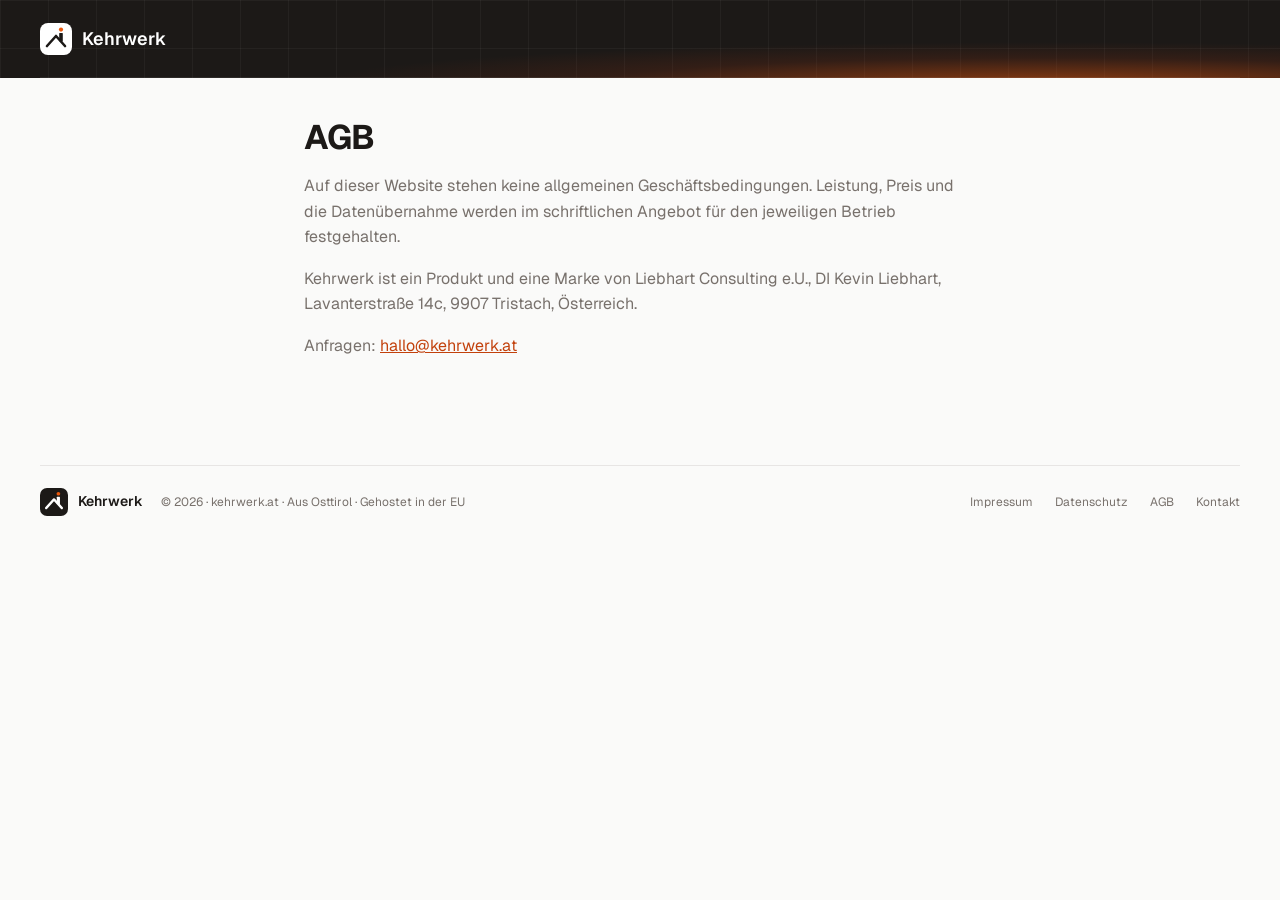
==== agb.html @ 23f01399 "Publish the Kehrwerk landing page for GitHub Pages. Static site matching the mockups, with legal pag" ====
<!DOCTYPE html>
<html lang="de">
<head>
  <meta charset="utf-8">
  <meta name="viewport" content="width=device-width, initial-scale=1">
  <title>AGB – Kehrwerk</title>
  <meta name="description" content="Vertragsbedingungen für Kehrwerk stehen im jeweiligen schriftlichen Angebot.">
  <meta name="theme-color" content="#1C1917">
  <link rel="icon" href="favicon.svg" type="image/svg+xml">
  <link rel="icon" href="assets/logo/mark-32.png" sizes="32x32" type="image/png">
  <link rel="apple-touch-icon" href="assets/logo/mark-180.png">
  <link rel="stylesheet" href="css/styles.css">
</head>
<body class="subpage">
  <div class="hero-shell">
    <header class="site-header">
      <div class="wrap header-row">
        <a class="brand" href="index.html">
          <img src="assets/logo/mark-inverse.svg" alt="" width="32" height="32">
          Kehrwerk
        </a>
      </div>
    </header>
  </div>
  <main class="sub-main">
    <div class="wrap prose">
      <h1>AGB</h1>
      <p>Auf dieser Website stehen keine allgemeinen Geschäftsbedingungen. Leistung, Preis und die Datenübernahme werden im schriftlichen Angebot für den jeweiligen Betrieb festgehalten.</p>
      <p>Kehrwerk ist ein Produkt und eine Marke von Liebhart Consulting e.U., DI Kevin Liebhart, Lavanterstraße 14c, 9907 Tristach, Österreich.</p>
      <p>Anfragen: <a href="mailto:hallo@kehrwerk.at">hallo@kehrwerk.at</a></p>
    </div>
  </main>
  <footer class="site-footer">
    <div class="wrap">
      <hr class="footer-rule">
      <div class="footer-row">
        <div class="footer-meta">
          <div class="footer-brand">
            <img src="assets/logo/mark.svg" alt="" width="28" height="28">
            Kehrwerk
          </div>
          <p class="legal">© 2026 · kehrwerk.at · Aus Osttirol · Gehostet in der EU</p>
        </div>
        <nav class="footer-links" aria-label="Rechtliches">
          <a href="impressum.html">Impressum</a>
          <a href="datenschutz.html">Datenschutz</a>
          <a href="agb.html">AGB</a>
          <a href="index.html#angebot">Kontakt</a>
        </nav>
      </div>
    </div>
  </footer>
</body>
</html>
---- css/styles.css ----
@font-face {
  font-family: Geist;
  src: url("../fonts/geist-latin.woff2") format("woff2");
  font-weight: 100 900;
  font-style: normal;
  font-display: swap;
}

:root {
  --soot: #1c1917;
  --soot-soft: #292524;
  --line-dark: #44403c;
  --accent: #ea580c;
  --ember: #fb923c;
  --ember-deep: #c2410c;
  --soft: #fff7ed;
  --soft-line: #fed7aa;
  --bg: #fafaf9;
  --card: #ffffff;
  --line: #e7e5e4;
  --line-soft: #f0efed;
  --muted: #78716c;
  --ash: #a8a29e;
  --mist: #d6d3d1;
  --green: #15803d;
  --red: #b91c1c;
  --amber: #92400e;
  --amber-dot: #d97706;
  --track: #f5f5f4;
  --danger: #dc2626;
  --wrap: min(1200px, calc(100% - 40px));
  --dock: calc(84px + env(safe-area-inset-bottom));
  color-scheme: light;
}

*,
*::before,
*::after { box-sizing: border-box; }

html { scroll-behavior: smooth; }

body.menu-open { overflow: hidden; }

body {
  margin: 0;
  background: var(--bg);
  color: var(--soot);
  font-family: Geist, Inter, -apple-system, "Segoe UI", Helvetica, Arial, sans-serif;
  font-size: 16px;
  line-height: 1.5;
  padding-bottom: var(--dock);
}

img { display: block; max-width: 100%; }

button, input, select { font: inherit; color: inherit; }

button { cursor: pointer; }

a { color: inherit; }

:focus-visible {
  outline: 2px solid var(--accent);
  outline-offset: 2px;
}

.sprite { position: absolute; width: 0; height: 0; overflow: hidden; }

.wrap { width: var(--wrap); margin-inline: auto; }

.icon { display: block; flex: none; }

.hp {
  position: absolute;
  left: -9999px;
  height: 0;
  width: 0;
  opacity: 0;
}

.hero-shell {
  position: relative;
  background: var(--soot);
  color: #fff;
  overflow: hidden;
}

.hero-shell::before {
  content: "";
  position: absolute;
  inset: 0;
  background:
    radial-gradient(ellipse 80% 75% at 82% 108%, rgba(234, 88, 12, 0.55), rgba(154, 52, 18, 0.18) 45%, transparent 72%),
    linear-gradient(rgba(255, 255, 255, 0.04) 1px, transparent 1px),
    linear-gradient(90deg, rgba(255, 255, 255, 0.04) 1px, transparent 1px);
  background-size: auto, 48px 48px, 48px 48px;
  pointer-events: none;
}

.hero-shell > * { position: relative; z-index: 1; }

.site-header { border-bottom: 1px solid rgba(255, 255, 255, 0.1); }

.header-row {
  display: flex;
  align-items: center;
  justify-content: space-between;
  min-height: 64px;
  gap: 12px;
}

.brand {
  display: inline-flex;
  align-items: center;
  gap: 10px;
  text-decoration: none;
  color: #fff;
  font-size: 18px;
  font-weight: 600;
}

.brand img { width: 32px; height: 32px; }

.primary-nav,
.login-label { display: none; }

.header-actions { display: flex; align-items: center; gap: 8px; }

.header-offer {
  display: inline-flex;
  align-items: center;
  justify-content: center;
  min-height: 44px;
  padding: 0 16px;
  border-radius: 10px;
  background: var(--accent);
  color: #fff;
  text-decoration: none;
  font-size: 15px;
  font-weight: 600;
}

.menu-toggle {
  width: 44px;
  height: 44px;
  border-radius: 10px;
  border: 1px solid rgba(255, 255, 255, 0.16);
  background: rgba(255, 255, 255, 0.06);
  color: #fff;
  display: grid;
  place-items: center;
  padding: 0;
}

.nav-panel {
  position: fixed;
  inset: 0;
  z-index: 50;
  background: var(--soot);
  color: #fff;
  display: none;
  flex-direction: column;
  padding: 20px 20px 32px;
}

.nav-panel.is-open { display: flex; }

.nav-panel-top {
  display: flex;
  align-items: center;
  justify-content: space-between;
  min-height: 44px;
}

.nav-panel a,
.nav-panel .nav-static {
  display: flex;
  align-items: center;
  min-height: 52px;
  font-size: 20px;
  font-weight: 600;
  text-decoration: none;
  border-bottom: 1px solid rgba(255, 255, 255, 0.08);
}

.nav-static { color: var(--mist); font-weight: 500; }

.hero { padding: 28px 0 36px; }

.pill {
  display: inline-flex;
  align-items: center;
  gap: 8px;
  min-height: 30px;
  padding: 0 12px 0 10px;
  border-radius: 999px;
  background: rgba(255, 255, 255, 0.06);
  border: 1px solid rgba(255, 255, 255, 0.14);
  color: var(--mist);
  font-size: 12px;
}

.dot {
  width: 8px;
  height: 8px;
  border-radius: 50%;
  background: var(--accent);
  flex: none;
}

.hero h1 {
  margin: 22px 0 0;
  font-size: 33px;
  font-weight: 700;
  letter-spacing: -1px;
  line-height: 1.12;
}

.line, .break { display: block; }
.deep { color: var(--ember-deep); }

.accent { color: var(--ember); }

.lede {
  margin: 18px 0 0;
  color: var(--mist);
  font-size: 17px;
  line-height: 1.5;
  max-width: 36em;
}

.lede-desktop { display: none; }
.pill .lede-mobile,
.pill .lede-desktop { margin: 0; font-size: 12px; line-height: 1.2; color: var(--mist); }

.hero-actions {
  display: flex;
  flex-direction: column;
  gap: 12px;
  margin-top: 24px;
}

.btn {
  display: inline-flex;
  align-items: center;
  justify-content: center;
  gap: 8px;
  min-height: 52px;
  padding: 0 18px;
  border-radius: 12px;
  border: 1px solid transparent;
  background: transparent;
  text-decoration: none;
  font-size: 16px;
  font-weight: 600;
  line-height: 1;
}

.btn .icon { width: 18px; height: 18px; }

a.header-demo { display: none; }
.btn-accent { background: var(--accent); border-color: var(--accent); color: #fff; }
.btn-ghost { border-color: #57534e; color: #fff; }
.btn-soot { background: var(--soot); border-color: var(--soot); color: #fff; }

.hero-actions .btn { width: 100%; }
.hero-actions .desktop-cta { display: none; }

.checks {
  list-style: none;
  margin: 22px 0 0;
  padding: 0;
  display: grid;
  gap: 8px;
}

.checks li {
  display: flex;
  align-items: flex-start;
  gap: 10px;
  color: var(--mist);
  font-size: 15px;
}

.checks .icon { width: 16px; height: 16px; color: var(--ember); margin-top: 2px; }

.stage { margin-top: 36px; }

.desk { display: none; }

.device {
  width: 230px;
  margin: 0 auto;
  background: #0c0a09;
  border: 2px solid var(--line-dark);
  border-radius: 34px;
  padding: 8px 8px 10px;
}

.device-screen {
  background: var(--bg);
  color: var(--soot);
  border-radius: 26px;
  min-height: 430px;
  padding: 10px 10px 12px;
}

.notch {
  width: 64px;
  height: 16px;
  border-radius: 8px;
  background: #0c0a09;
  margin: 2px auto 14px;
}

.device-date { margin: 0; font-size: 14px; font-weight: 700; }
.device-street { margin: 2px 0 10px; font-size: 11px; color: var(--muted); }

.device-progress,
.device-list,
.device-open {
  background: #fff;
  border: 1px solid var(--line);
  border-radius: 8px;
}

.device-progress { padding: 10px; }
.device-progress p {
  margin: 0;
  display: flex;
  justify-content: space-between;
  font-size: 11px;
  font-weight: 600;
}
.device-progress strong { color: var(--ember-deep); font-weight: 600; }

.track {
  margin-top: 8px;
  height: 5px;
  border-radius: 99px;
  background: var(--track);
  overflow: hidden;
}
.track span { display: block; height: 100%; background: var(--accent); border-radius: inherit; }

.device-list { margin-top: 10px; padding: 8px 10px 4px; }
.job {
  display: grid;
  grid-template-columns: 1fr auto;
  gap: 2px 8px;
  padding: 8px 0;
  border-bottom: 1px solid var(--line-soft);
}
.job:last-child { border-bottom: 0; }
.job b { font-size: 13px; }
.job i {
  display: block;
  width: 88px;
  height: 5px;
  margin-top: 6px;
  border-radius: 99px;
  background: var(--mist);
}
.tag {
  align-self: center;
  min-height: 18px;
  padding: 2px 8px;
  border-radius: 9px;
  font-size: 10px;
  font-style: normal;
  font-weight: 600;
  white-space: nowrap;
  background: var(--soft);
  border: 1px solid var(--soft-line);
  color: var(--ember-deep);
}
.tag.amber {
  background: #fffbeb;
  border-color: #fde68a;
  color: var(--amber);
}

.device-open {
  display: grid;
  place-items: center;
  margin-top: 12px;
  min-height: 40px;
  background: var(--accent);
  border-color: var(--accent);
  color: #fff;
  font-size: 13px;
  font-weight: 600;
}

.home-bar {
  width: 68px;
  height: 4px;
  border-radius: 2px;
  background: var(--soot);
  margin: 12px auto 4px;
}

.device-caption {
  margin: 14px 0 8px;
  text-align: center;
  color: var(--ash);
  font-size: 13px;
}

.trust {
  background: #fff;
  border-bottom: 1px solid var(--line);
}

.trust-list {
  list-style: none;
  margin: 0;
  padding: 8px 0;
}

.trust-list li {
  display: grid;
  grid-template-columns: 40px 1fr;
  gap: 2px 14px;
  align-items: center;
  padding: 14px 0;
}

.trust-list li + li { border-top: 1px solid var(--line-soft); }

.trust-ico {
  grid-row: span 2;
  width: 40px;
  height: 40px;
  border-radius: 10px;
  background: var(--soft);
  color: var(--ember-deep);
  display: grid;
  place-items: center;
}
.trust-ico .icon { width: 20px; height: 20px; }
.trust-list strong { font-size: 15px; font-weight: 600; }
.trust-list span { color: var(--muted); font-size: 14px; }

.band { background: var(--soft); padding: 56px 0; }
.band-white { background: #fff; border-block: 1px solid var(--line); padding: 56px 0; }
.section { padding: 56px 0; }

.eyebrow {
  margin: 0;
  font-size: 11px;
  font-weight: 600;
  letter-spacing: 0.8px;
  color: var(--muted);
}
.eyebrow.hot { color: var(--ember-deep); }

h2 {
  margin: 12px 0 0;
  font-size: 27px;
  font-weight: 700;
  letter-spacing: -0.6px;
  line-height: 1.15;
}
#mitreden h2 { font-size: 31px; }
#leistungen h2 { font-size: 29px; letter-spacing: -0.6px; }

.intro {
  margin: 16px 0 0;
  color: var(--muted);
  font-size: 16px;
  line-height: 1.55;
}

.steps {
  list-style: none;
  margin: 28px 0 0;
  padding: 0 0 0 8px;
  display: grid;
  gap: 28px;
  position: relative;
}

.steps::before {
  content: "";
  position: absolute;
  left: 17px;
  top: 18px;
  bottom: 18px;
  width: 2px;
  background: #fdba74;
}

.steps li { display: grid; grid-template-columns: 36px 1fr; gap: 14px; }
.step-no {
  width: 36px;
  height: 36px;
  border-radius: 50%;
  background: var(--accent);
  color: #fff;
  display: grid;
  place-items: center;
  font-weight: 600;
  position: relative;
  z-index: 1;
  box-shadow: 0 0 0 4px var(--soft);
}
.steps h3 { margin: 6px 0 0; font-size: 18px; font-weight: 600; line-height: 1.3; }
.steps p { margin: 6px 0 0; color: var(--muted); font-size: 15px; line-height: 1.5; }

.panel {
  margin-top: 28px;
  background: var(--soot);
  color: #fff;
  border-radius: 20px;
  padding: 28px 24px;
  position: relative;
  overflow: hidden;
}
.panel::before,
.price-card::before,
.offer::before {
  content: "";
  position: absolute;
  inset: 0;
  background: radial-gradient(ellipse 100% 80% at 8% 120%, rgba(234, 88, 12, 0.45), transparent 62%);
  pointer-events: none;
}
.panel > *,
.price-card > *,
.offer > * { position: relative; z-index: 1; }

.badge {
  display: inline-flex;
  align-items: center;
  min-height: 22px;
  padding: 0 10px;
  border-radius: 999px;
  background: var(--soft);
  border: 1px solid var(--soft-line);
  color: var(--ember-deep);
  font-size: 11px;
  font-weight: 600;
}

.panel h3 {
  margin: 16px 0 0;
  font-size: 21px;
  font-weight: 700;
  letter-spacing: -0.4px;
}

.tick {
  list-style: none;
  margin: 16px 0 0;
  padding: 0;
  display: grid;
  gap: 12px;
}
.tick li { display: flex; gap: 10px; align-items: flex-start; font-size: 15px; }
.tick .icon { width: 16px; height: 16px; color: var(--ember); margin-top: 3px; }
.tick .hot { color: var(--ember); font-weight: 600; }

.panel hr,
.price-card hr {
  border: 0;
  border-top: 1px solid var(--line-dark);
  margin: 20px 0;
}

.effort {
  margin: 0;
  font-size: 11px;
  font-weight: 600;
  letter-spacing: 0.8px;
  color: var(--ash);
}
.panel .quiet,
.price-note,
.offer .quiet { color: var(--mist); font-size: 15px; line-height: 1.5; }
.panel .quiet { margin: 10px 0 0; }

.note {
  display: flex;
  gap: 12px;
  margin-top: 18px;
  padding: 14px;
  border-radius: 12px;
  background: rgba(255, 255, 255, 0.06);
  border: 1px solid rgba(255, 255, 255, 0.14);
}
.note .icon { width: 18px; height: 18px; color: var(--ember); margin-top: 2px; }
.note p { margin: 0; color: var(--mist); font-size: 15px; }
.panel .btn { width: 100%; margin-top: 18px; }

.feature-list {
  margin-top: 28px;
  background: #fff;
  border: 1px solid var(--line);
  border-radius: 16px;
  padding: 8px 16px;
}

.feature { padding: 18px 0; }
.feature + .feature { border-top: 1px solid var(--line-soft); }
.feature-head { display: flex; align-items: center; gap: 14px; }
.feature-ico {
  width: 40px;
  height: 40px;
  border-radius: 10px;
  background: var(--soot);
  color: var(--ember);
  display: grid;
  place-items: center;
}
.feature-ico .icon { width: 20px; height: 20px; }
.feature h3 { margin: 0; font-size: 17px; font-weight: 600; }
.feature p { margin: 10px 0 0; color: var(--muted); font-size: 15px; line-height: 1.5; }

.soft-pill {
  display: inline-flex;
  align-items: center;
  gap: 6px;
  min-height: 28px;
  padding: 0 12px 0 10px;
  border-radius: 999px;
  background: var(--soft);
  border: 1px solid var(--soft-line);
  color: var(--ember-deep);
  font-size: 11px;
  font-weight: 600;
  letter-spacing: 0.8px;
}
.soft-pill .icon { width: 14px; height: 14px; }

.mitreden-copy .kicker {
  margin: 16px 0 0;
  color: var(--ember-deep);
  font-size: 19px;
  font-weight: 600;
  line-height: 1.35;
}
.mitreden-copy .btn { margin-top: 22px; }

.story {
  margin-top: 22px;
  display: grid;
  gap: 14px;
}
.story article {
  background: var(--bg);
  border: 1px solid var(--line);
  border-radius: 16px;
  padding: 20px;
  display: grid;
  grid-template-columns: 44px 1fr;
  column-gap: 16px;
  align-items: center;
}
.story-ico {
  width: 44px;
  height: 44px;
  border-radius: 11px;
  background: var(--soft);
  color: var(--ember-deep);
  display: grid;
  place-items: center;
}
.story-ico .icon { width: 20px; height: 20px; }
.story h3 { margin: 0; font-size: 17px; font-weight: 600; line-height: 1.35; }
.story p { grid-column: 1 / -1; margin: 12px 0 0; color: var(--muted); font-size: 15px; line-height: 1.5; }

.center-copy { text-align: left; }
.center-copy .intro { max-width: 40em; }

.price-card {
  margin-top: 28px;
  background: var(--soot);
  color: #fff;
  border-radius: 20px;
  padding: 28px 24px 24px;
  position: relative;
  overflow: hidden;
}
.price-card h3 {
  margin: 18px 0 0;
  font-size: 31px;
  font-weight: 700;
  letter-spacing: -1px;
}
.price-card .sub { margin: 8px 0 0; color: var(--mist); font-size: 15px; }
.price-card .price-note { margin: 16px 0 0; }
.price-actions { display: grid; gap: 12px; margin-top: 18px; }
.price-actions .btn { width: 100%; }
.included { margin: 0 0 12px; color: var(--mist); font-size: 15px; font-weight: 600; }
.fine { margin: 16px 0 0; color: var(--mist); font-size: 15px; line-height: 1.5; }

.archive {
  margin-top: 20px;
  background: var(--soft);
  border: 1px solid var(--soft-line);
  border-radius: 16px;
  padding: 20px;
}
.archive-top { display: flex; align-items: center; gap: 12px; }
.archive-ico {
  width: 48px;
  height: 48px;
  border-radius: 12px;
  background: #fff;
  color: var(--ember-deep);
  display: grid;
  place-items: center;
  flex: none;
}
.archive-ico .icon { width: 24px; height: 24px; }
.archive h3 {
  margin: 16px 0 0;
  font-size: 20px;
  font-weight: 700;
  letter-spacing: -0.4px;
  line-height: 1.25;
}
.archive p { margin: 10px 0 0; color: var(--muted); font-size: 15px; line-height: 1.5; }
.archive .solid { margin-top: 14px; font-weight: 600; color: var(--soot); }

.offer {
  margin-top: 28px;
  background: var(--soot);
  color: #fff;
  border-radius: 24px;
  padding: 32px 24px;
  position: relative;
  overflow: hidden;
}
.offer h2 { font-size: 28px; letter-spacing: -0.6px; }
.offer .quiet { margin: 14px 0 0; font-size: 16px; }
.offer .checks { margin-top: 18px; }
.personal { margin: 18px 0 0; color: var(--mist); font-size: 15px; }
.personal a {
  display: inline-flex;
  align-items: center;
  gap: 6px;
  margin-top: 6px;
  color: var(--ember);
  font-weight: 600;
  font-size: 16px;
  text-decoration: none;
}
.personal .icon { width: 18px; height: 18px; }

.fields { display: grid; gap: 14px; margin-top: 8px; }
.field { display: grid; gap: 6px; }
.field span { font-size: 14px; font-weight: 600; color: var(--mist); }
.field input,
.field select {
  width: 100%;
  min-height: 52px;
  padding: 0 14px;
  border-radius: 10px;
  border: 1px solid var(--line-dark);
  background: var(--soot-soft);
  color: #fff;
  font-size: 16px;
}
.field input::placeholder { color: var(--ash); }
.field select { color: var(--ash); appearance: none; background-image: linear-gradient(45deg, transparent 50%, var(--ash) 50%), linear-gradient(135deg, var(--ash) 50%, transparent 50%); background-position: calc(100% - 18px) 22px, calc(100% - 12px) 22px; background-size: 6px 6px, 6px 6px; background-repeat: no-repeat; }
.field select.chosen,
.field select option { color: var(--soot); }
.field select.chosen { color: #fff; }
.consent {
  display: flex;
  align-items: flex-start;
  gap: 12px;
  color: var(--mist);
  font-size: 15px;
}
.consent input {
  appearance: none;
  width: 24px;
  height: 24px;
  margin: 0;
  border-radius: 6px;
  border: 1px solid var(--accent);
  background: var(--accent);
  display: grid;
  place-items: center;
  flex: none;
}
.consent input::after {
  content: "";
  width: 12px;
  height: 7px;
  border-left: 2px solid #fff;
  border-bottom: 2px solid #fff;
  transform: rotate(-45deg) translateY(-1px);
  opacity: 0;
}
.consent input:checked::after { opacity: 1; }
.consent input:not(:checked) { background: transparent; }
.offer .btn { width: 100%; margin-top: 4px; }
.form-status { margin: 0 0 8px; font-size: 15px; }
.form-status.ok { color: #86efac; }
.form-status.err { color: #fecaca; }
.form-status a { color: inherit; }

.site-footer { padding: 28px 0 12px; }
.footer-rule { border: 0; border-top: 1px solid var(--line); margin: 0 0 22px; }
.footer-brand {
  display: flex;
  align-items: center;
  gap: 10px;
  font-weight: 600;
  font-size: 16px;
}
.footer-brand img { width: 28px; height: 28px; }
.legal {
  margin: 14px 0 0;
  color: var(--muted);
  font-size: 14px;
  line-height: 1.5;
}
.footer-links {
  display: flex;
  flex-wrap: wrap;
  gap: 8px 22px;
  margin-top: 18px;
}
.footer-links a {
  color: var(--soot);
  font-size: 14px;
  font-weight: 600;
  text-decoration: none;
}

.dock {
  position: fixed;
  left: 0;
  right: 0;
  bottom: 0;
  z-index: 30;
  display: flex;
  gap: 8px;
  align-items: center;
  padding: 12px 20px calc(12px + env(safe-area-inset-bottom));
  background: rgba(255, 255, 255, 0.96);
  border-top: 1px solid var(--line);
}
.dock .btn { flex: 1; }
.icon-btn {
  width: 52px;
  height: 52px;
  border-radius: 12px;
  border: 1px solid var(--mist);
  background: #fff;
  color: var(--soot);
  display: grid;
  place-items: center;
  text-decoration: none;
  flex: none;
  padding: 0;
}
.icon-btn .icon { width: 22px; height: 22px; }

.subpage { padding-bottom: 0; }
.sub-main { padding: 40px 0 72px; }
.sub-main h1 {
  margin: 0;
  font-size: 34px;
  letter-spacing: -0.8px;
  line-height: 1.15;
}
.prose { max-width: 42rem; }
.prose h2 { font-size: 20px; margin-top: 32px; letter-spacing: -0.3px; }
.prose p, .prose li { color: var(--muted); font-size: 16px; line-height: 1.6; }
.prose ul { padding-left: 1.2rem; }
.prose a { color: var(--ember-deep); }
.prose .who { color: var(--soot); }

@media (min-width: 1180px) {
  body { padding-bottom: 0; }

  .site-header { border-bottom: 0; }
  .header-row {
    min-height: 78px;
    border-bottom: 1px solid rgba(255, 255, 255, 0.08);
  }
  .primary-nav {
    display: flex;
    align-items: center;
    gap: 32px;
    color: var(--mist);
    font-size: 14px;
  }
  .primary-nav a { text-decoration: none; }
  .primary-nav a:hover { color: #fff; }
  .login-label {
    display: inline;
    color: #fff;
    font-size: 14px;
    font-weight: 600;
    margin-right: 8px;
  }
  a.header-demo {
    display: inline-flex;
    min-height: 38px;
    padding: 0 16px;
    border-radius: 8px;
    font-size: 13px;
  }
  .header-offer,
  .menu-toggle,
  .nav-panel,
  .nav-panel.is-open { display: none; }

  .hero { padding: 64px 0 72px; }
  .hero-grid {
    display: grid;
    grid-template-columns: minmax(0, 1fr) minmax(520px, 640px);
    gap: 28px;
    align-items: start;
  }
  .hero h1 {
    margin-top: 28px;
    font-size: 64px;
    letter-spacing: -2px;
    line-height: 1.05;
  }
  .lede { font-size: 18px; line-height: 1.55; }
  .lede-mobile { display: none; }
  .lede-desktop { display: block; }
  .pill .lede-desktop { display: inline; }
  .break { display: inline; }
  #mitreden h2 { font-size: 44px; }
  #leistungen h2 { font-size: 38px; letter-spacing: -1px; }
  .hero-actions { flex-direction: row; margin-top: 32px; }
  .hero-actions .btn { width: auto; min-height: 52px; border-radius: 10px; font-size: 14px; padding: 0 18px; }
  .hero-actions .desktop-cta { display: inline-flex; }
  .hero-actions .mobile-cta { display: none; }
  .checks { grid-auto-flow: column; justify-content: start; gap: 28px; margin-top: 28px; }
  .checks li { font-size: 13px; color: var(--mist); }

  .stage { margin-top: 8px; position: relative; height: 640px; }
  .desk {
    display: grid;
    grid-template-columns: 118px 1fr;
    width: 620px;
    max-width: 100%;
    height: 420px;
    background: var(--bg);
    border: 6px solid var(--line-dark);
    border-radius: 14px;
    overflow: hidden;
    color: var(--soot);
  }
  .desk-side {
    background: #fff;
    border-right: 1px solid var(--line);
    padding: 14px 10px;
  }
  .desk-brand { display: flex; align-items: center; gap: 6px; font-size: 11px; font-weight: 600; }
  .desk-brand img { width: 18px; height: 18px; }
  .desk-nav { list-style: none; margin: 14px 0 0; padding: 0; display: grid; gap: 10px; }
  .desk-nav li { display: flex; align-items: center; gap: 8px; }
  .sq { width: 8px; height: 8px; border-radius: 2px; background: var(--mist); }
  .sq.on { background: var(--accent); }
  .barling { height: 6px; border-radius: 3px; background: var(--mist); }
  .desk-nav li.on .barling { background: var(--soot); }
  .desk-main { padding: 14px 14px 12px; display: flex; flex-direction: column; gap: 10px; min-width: 0; }
  .hello { margin: 0; font-size: 13px; font-weight: 700; }
  .kpis { display: grid; grid-template-columns: repeat(4, 1fr); gap: 8px; }
  .kpi, .block {
    background: #fff;
    border: 1px solid var(--line);
    border-radius: 8px;
  }
  .kpi { padding: 8px; }
  .kpi small, .block-label { display: block; color: var(--muted); font-size: 9px; }
  .kpi b { display: block; margin-top: 4px; font-size: 13px; font-variant-numeric: tabular-nums; }
  .kpi em { font-style: normal; font-size: 9px; font-weight: 600; }
  .kpi em.up { color: var(--green); }
  .kpi em.down { color: var(--red); }
  .desk-mid { display: grid; grid-template-columns: 1.7fr 0.9fr; gap: 8px; min-height: 0; }
  .block { padding: 10px; }
  .block-label { font-weight: 600; }
  .progress-head, .todo-row { display: flex; justify-content: space-between; align-items: baseline; gap: 8px; }
  .progress-head strong { font-size: 14px; }
  .progress-head .pct { color: var(--ember-deep); }
  .mini { display: grid; grid-template-columns: 52px 1fr; gap: 8px; align-items: center; margin-top: 8px; }
  .mini i { height: 6px; border-radius: 3px; background: var(--mist); }
  .mini span { height: 6px; border-radius: 3px; background: var(--track); overflow: hidden; }
  .mini span b { display: block; height: 100%; background: var(--soot); }
  .todos { list-style: none; margin: 8px 0 0; padding: 0; display: grid; gap: 8px; }
  .todos li { display: grid; grid-template-columns: 16px 1fr; gap: 6px; align-items: center; }
  .blob {
    width: 16px;
    height: 16px;
    border-radius: 4px;
    background: var(--track);
    display: grid;
    place-items: center;
  }
  .blob i { width: 6px; height: 6px; border-radius: 50%; background: var(--accent); }
  .blob.amber i { background: var(--amber-dot); }
  .blob.stone i { background: var(--muted); }
  .blob.danger i { background: var(--danger); }
  .ghost { display: grid; gap: 3px; }
  .ghost b, .ghost s { display: block; height: 4px; border-radius: 2px; background: rgba(28, 25, 23, 0.7); }
  .ghost s { width: 70%; background: var(--mist); text-decoration: none; }
  .chart { flex: 1; display: flex; flex-direction: column; }
  .chart-bars {
    margin-top: auto;
    height: 72px;
    display: flex;
    align-items: flex-end;
    gap: 3px;
  }
  .chart-bars span {
    width: 8px;
    height: var(--h);
    border-radius: 2px;
    background: var(--line);
  }
  .chart-bars span.now { background: var(--accent); }

  .device {
    position: absolute;
    width: 200px;
    top: 120px;
    right: 0;
    margin: 0;
    border-radius: 30px;
  }
  .device-screen { min-height: 390px; border-radius: 23px; }
  .device-caption { display: none; }

  .trust-list {
    display: grid;
    grid-template-columns: repeat(4, 1fr);
    gap: 24px;
    padding: 28px 0;
  }
  .trust-list li, .trust-list li + li { border: 0; padding: 0; }

  .band, .band-white, .section { padding: 88px 0; }
  h2 { font-size: 44px; letter-spacing: -1.2px; }
  .split {
    display: grid;
    grid-template-columns: 1.05fr 0.95fr;
    gap: 40px;
    align-items: end;
  }
  .split .intro { margin-top: 0; font-size: 17px; }
  .umstieg-grid {
    display: grid;
    grid-template-columns: 1.82fr 1fr;
    gap: 24px;
    align-items: stretch;
    margin-top: 36px;
  }
  .steps {
    margin: 0;
    padding: 28px 28px 28px 32px;
    background: #fff;
    border: 1px solid var(--soft-line);
    border-radius: 20px;
    gap: 0;
  }
  .steps::before { left: 53px; top: 50px; bottom: 50px; background: var(--soft-line); }
  .steps li {
    grid-template-columns: 44px 1fr;
    gap: 20px;
    padding: 18px 0;
    border-bottom: 1px solid var(--track);
  }
  .steps li:last-child { border-bottom: 0; }
  .step-no { width: 44px; height: 44px; box-shadow: 0 0 0 4px #fff; }
  .steps h3 { font-size: 19px; margin-top: 0; }
  .steps p { font-size: 15px; }
  .panel { margin: 0; padding: 36px 32px; display: flex; flex-direction: column; }
  .panel .btn { margin-top: auto; }

  .center-copy { text-align: center; }
  .center-copy h2 { font-size: 38px; letter-spacing: -1px; }
  .center-copy .intro { margin-inline: auto; font-size: 18px; }
  .feature-list {
    display: grid;
    grid-template-columns: repeat(3, 1fr);
    gap: 24px;
    background: transparent;
    border: 0;
    padding: 0;
  }
  .feature {
    background: #fff;
    border: 1px solid var(--line);
    border-radius: 16px;
    padding: 28px 24px 24px;
    min-height: 230px;
  }
  .feature + .feature { border-top: 1px solid var(--line); }
  .feature-head { display: block; }
  .feature-ico { width: 44px; height: 44px; border-radius: 11px; }
  .feature h3 { margin-top: 18px; font-size: 18px; }
  .feature p { font-size: 14px; }

  .mitreden {
    display: grid;
    grid-template-columns: minmax(0, 0.9fr) minmax(0, 1.1fr);
    gap: 48px;
    align-items: start;
  }
  .mitreden-copy h2 { font-size: 44px; }
  .story { grid-template-columns: 1fr 1fr; margin-top: 0; }
  .story article { display: block; }
  .story h3 { margin-top: 14px; font-size: 17px; }
  .story p { font-size: 13px; margin-top: 10px; }

  .price-card { padding: 40px 48px; border-radius: 20px; }
  .price-layout {
    display: grid;
    grid-template-columns: 0.85fr 1.15fr;
    gap: 36px;
  }
  .price-layout hr { display: none; }
  .price-card h3 { font-size: 46px; letter-spacing: -1.5px; }
  .price-actions { display: flex; flex-wrap: wrap; }
  .price-actions .btn { width: auto; min-height: 48px; border-radius: 10px; font-size: 14px; }
  .tick.cols { grid-template-columns: 1fr 1fr; column-gap: 28px; }
  .fine { grid-column: 1 / -1; }

  .archive {
    display: grid;
    grid-template-columns: 48px 1fr auto;
    grid-template-rows: auto auto;
    column-gap: 16px;
    align-items: center;
    padding: 28px;
  }
  .archive-ico { grid-row: 1 / span 2; }
  .archive-top { display: contents; }
  .archive .badge { grid-column: 3; grid-row: 1; justify-self: end; }
  .archive h3 { margin: 0; font-size: 20px; grid-column: 2; grid-row: 1; }
  .archive p { grid-column: 2; grid-row: 2; margin: 4px 0 0; font-size: 14px; }
  .archive .solid {
    grid-column: 3;
    grid-row: 2;
    margin: 0;
    justify-self: end;
    text-align: right;
    font-size: 13px;
    font-weight: 400;
    color: var(--muted);
  }

  .offer { padding: 48px; border-radius: 24px; }
  .offer-grid {
    display: grid;
    grid-template-columns: 0.9fr 1.1fr;
    gap: 40px;
    align-items: start;
  }
  .offer h2 { font-size: 36px; letter-spacing: -1px; margin-top: 28px; }
  .offer .quiet { font-size: 17px; }
  .fields { grid-template-columns: 1fr 1fr; }
  .field input, .field select { min-height: 42px; font-size: 13px; }
  .field select { background-position: calc(100% - 16px) 17px, calc(100% - 10px) 17px; }
  .span-2 { grid-column: 1 / -1; }
  .offer .personal { display: flex; align-items: center; gap: 8px; }
  .offer .personal a { margin-top: 0; font-size: 14px; }
  .site-footer { padding: 18px 0 28px; }
  .footer-row {
    display: flex;
    align-items: center;
    justify-content: space-between;
    gap: 24px;
  }
  .footer-brand { font-size: 14px; }
  .legal { margin: 0 0 0 18px; font-size: 12px; display: inline; }
  .footer-meta { display: flex; align-items: center; }
  .footer-links { margin: 0; gap: 22px; }
  .footer-links a { color: var(--muted); font-weight: 400; font-size: 12px; }
  .dock { display: none; }
}

@media (prefers-reduced-motion: reduce) {
  html { scroll-behavior: auto; }
}
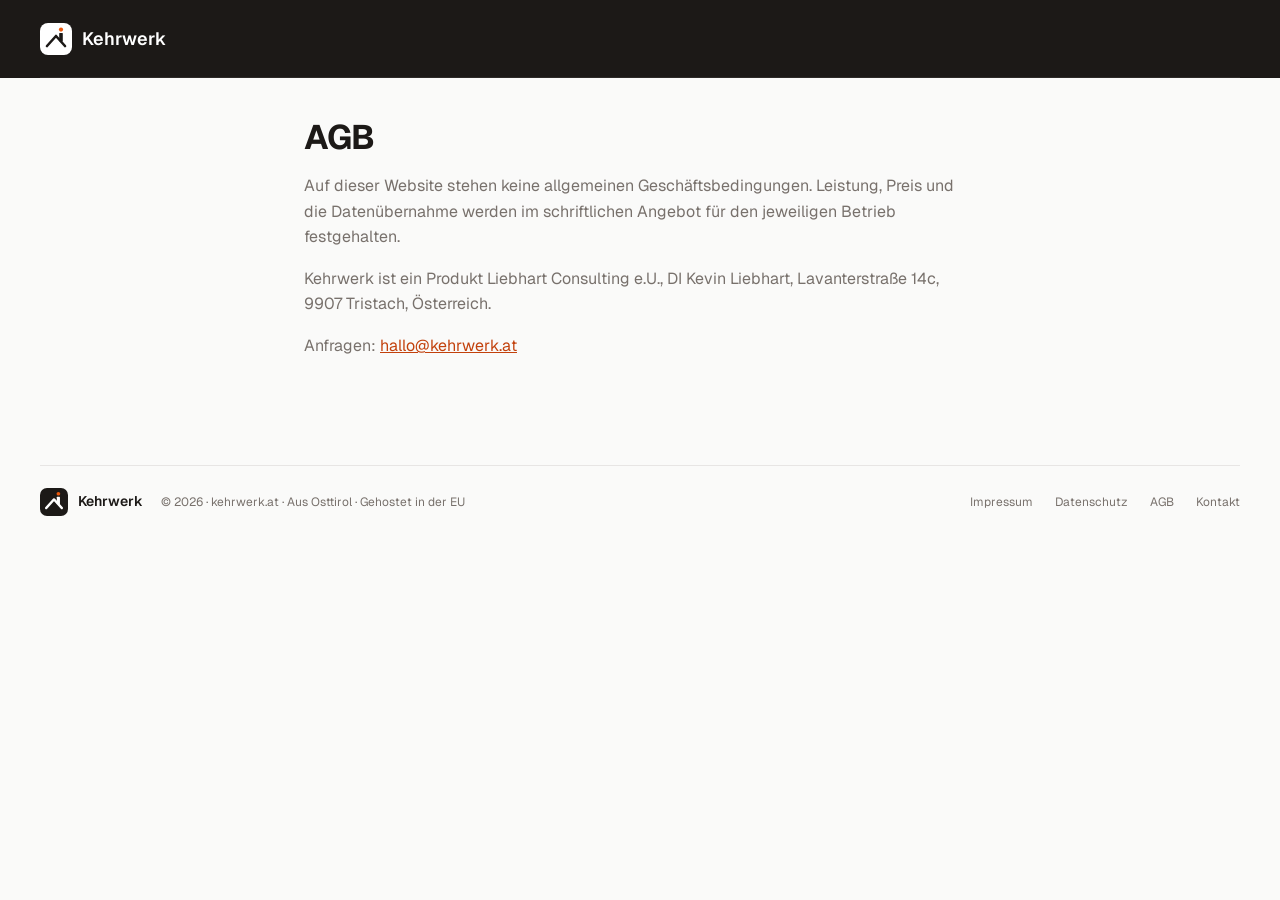
==== commit 22fe879d: "Fixed website" ====
--- a/agb.html
+++ b/agb.html
@@ -12,21 +12,19 @@
   <link rel="stylesheet" href="css/styles.css">
 </head>
 <body class="subpage">
-  <div class="hero-shell">
-    <header class="site-header">
+  <header class="site-header">
       <div class="wrap header-row">
         <a class="brand" href="index.html">
           <img src="assets/logo/mark-inverse.svg" alt="" width="32" height="32">
           Kehrwerk
         </a>
       </div>
-    </header>
-  </div>
+  </header>
   <main class="sub-main">
     <div class="wrap prose">
       <h1>AGB</h1>
       <p>Auf dieser Website stehen keine allgemeinen Geschäftsbedingungen. Leistung, Preis und die Datenübernahme werden im schriftlichen Angebot für den jeweiligen Betrieb festgehalten.</p>
-      <p>Kehrwerk ist ein Produkt und eine Marke von Liebhart Consulting e.U., DI Kevin Liebhart, Lavanterstraße 14c, 9907 Tristach, Österreich.</p>
+      <p>Kehrwerk ist ein Produkt Liebhart Consulting e.U., DI Kevin Liebhart, Lavanterstraße 14c, 9907 Tristach, Österreich.</p>
       <p>Anfragen: <a href="mailto:hallo@kehrwerk.at">hallo@kehrwerk.at</a></p>
     </div>
   </main>
--- a/css/styles.css
+++ b/css/styles.css
@@ -29,7 +29,6 @@
   --track: #f5f5f4;
   --danger: #dc2626;
   --wrap: min(1200px, calc(100% - 40px));
-  --dock: calc(84px + env(safe-area-inset-bottom));
   color-scheme: light;
 }
 
@@ -48,7 +47,6 @@
   font-family: Geist, Inter, -apple-system, "Segoe UI", Helvetica, Arial, sans-serif;
   font-size: 16px;
   line-height: 1.5;
-  padding-bottom: var(--dock);
 }
 
 img { display: block; max-width: 100%; }
@@ -90,16 +88,21 @@
   position: absolute;
   inset: 0;
   background:
-    radial-gradient(ellipse 80% 75% at 82% 108%, rgba(234, 88, 12, 0.55), rgba(154, 52, 18, 0.18) 45%, transparent 72%),
-    linear-gradient(rgba(255, 255, 255, 0.04) 1px, transparent 1px),
-    linear-gradient(90deg, rgba(255, 255, 255, 0.04) 1px, transparent 1px);
-  background-size: auto, 48px 48px, 48px 48px;
+    radial-gradient(ellipse 80% 75% at 82% 108%, rgba(234, 88, 12, 0.55), rgba(154, 52, 18, 0.18) 45%, transparent 72%);
   pointer-events: none;
 }
 
 .hero-shell > * { position: relative; z-index: 1; }
 
-.site-header { border-bottom: 1px solid rgba(255, 255, 255, 0.1); }
+.site-header {
+  position: sticky;
+  top: 0;
+  z-index: 40;
+  background: var(--soot);
+  border-bottom: 1px solid rgba(255, 255, 255, 0.1);
+}
+
+section[id] { scroll-margin-top: 80px; }
 
 .header-row {
   display: flex;
@@ -172,8 +175,7 @@
   min-height: 44px;
 }
 
-.nav-panel a,
-.nav-panel .nav-static {
+.nav-panel a {
   display: flex;
   align-items: center;
   min-height: 52px;
@@ -182,8 +184,6 @@
   text-decoration: none;
   border-bottom: 1px solid rgba(255, 255, 255, 0.08);
 }
-
-.nav-static { color: var(--mist); font-weight: 500; }
 
 .hero { padding: 28px 0 36px; }
 
@@ -258,13 +258,11 @@
 
 .btn .icon { width: 18px; height: 18px; }
 
-a.header-demo { display: none; }
 .btn-accent { background: var(--accent); border-color: var(--accent); color: #fff; }
 .btn-ghost { border-color: #57534e; color: #fff; }
 .btn-soot { background: var(--soot); border-color: var(--soot); color: #fff; }
 
 .hero-actions .btn { width: 100%; }
-.hero-actions .desktop-cta { display: none; }
 
 .checks {
   list-style: none;
@@ -284,16 +282,116 @@
 
 .checks .icon { width: 16px; height: 16px; color: var(--ember); margin-top: 2px; }
 
-.stage { margin-top: 36px; }
-
-.desk { display: none; }
+.stage-frame {
+  position: relative;
+  height: 300px;
+  margin-top: 28px;
+}
+
+.stage {
+  position: absolute;
+  top: 0;
+  left: 50%;
+  width: 640px;
+  height: 560px;
+  margin: 0;
+  transform: translateX(-50%) scale(0.5);
+  transform-origin: top center;
+}
+
+.desk {
+  display: grid;
+  grid-template-columns: 118px 1fr;
+  width: 620px;
+  max-width: 100%;
+  height: 420px;
+  background: var(--bg);
+  border: 6px solid var(--line-dark);
+  border-radius: 14px;
+  overflow: hidden;
+  color: var(--soot);
+}
+
+.desk-side {
+  background: #fff;
+  border-right: 1px solid var(--line);
+  padding: 14px 10px;
+}
+.desk-brand { display: flex; align-items: center; gap: 6px; font-size: 11px; font-weight: 600; }
+.desk-brand img { width: 18px; height: 18px; }
+.desk-nav { list-style: none; margin: 14px 0 0; padding: 0; display: grid; gap: 10px; }
+.desk-nav li { display: flex; align-items: center; gap: 8px; }
+.sq { width: 8px; height: 8px; border-radius: 2px; background: var(--mist); }
+.sq.on { background: var(--accent); }
+.barling { height: 6px; border-radius: 3px; background: var(--mist); }
+.desk-nav li.on .barling { background: var(--soot); }
+.desk-main { padding: 14px 14px 12px; display: flex; flex-direction: column; gap: 10px; min-width: 0; }
+.hello { margin: 0; font-size: 13px; font-weight: 700; }
+.kpis { display: grid; grid-template-columns: repeat(4, 1fr); gap: 8px; }
+.kpi, .block {
+  background: #fff;
+  border: 1px solid var(--line);
+  border-radius: 8px;
+}
+.kpi { padding: 8px; }
+.kpi small, .block-label { display: block; color: var(--muted); font-size: 9px; }
+.kpi b { display: block; margin-top: 4px; font-size: 13px; font-variant-numeric: tabular-nums; }
+.kpi em { font-style: normal; font-size: 9px; font-weight: 600; }
+.kpi em.up { color: var(--green); }
+.kpi em.down { color: var(--red); }
+.desk-mid { display: grid; grid-template-columns: 1.7fr 0.9fr; gap: 8px; min-height: 0; }
+.block { padding: 10px; }
+.block-label { font-weight: 600; }
+.progress-head, .todo-row { display: flex; justify-content: space-between; align-items: baseline; gap: 8px; }
+.progress-head strong { font-size: 14px; }
+.progress-head .pct { color: var(--ember-deep); }
+.mini { display: grid; grid-template-columns: 52px 1fr; gap: 8px; align-items: center; margin-top: 8px; }
+.mini i { height: 6px; border-radius: 3px; background: var(--mist); }
+.mini span { height: 6px; border-radius: 3px; background: var(--track); overflow: hidden; }
+.mini span b { display: block; height: 100%; background: var(--soot); }
+.todos { list-style: none; margin: 8px 0 0; padding: 0; display: grid; gap: 8px; }
+.todos li { display: grid; grid-template-columns: 16px 1fr; gap: 6px; align-items: center; }
+.blob {
+  width: 16px;
+  height: 16px;
+  border-radius: 4px;
+  background: var(--track);
+  display: grid;
+  place-items: center;
+}
+.blob i { width: 6px; height: 6px; border-radius: 50%; background: var(--accent); }
+.blob.amber i { background: var(--amber-dot); }
+.blob.stone i { background: var(--muted); }
+.blob.danger i { background: var(--danger); }
+.ghost { display: grid; gap: 3px; }
+.ghost b, .ghost s { display: block; height: 4px; border-radius: 2px; background: rgba(28, 25, 23, 0.7); }
+.ghost s { width: 70%; background: var(--mist); text-decoration: none; }
+.chart { flex: 1; display: flex; flex-direction: column; }
+.chart-bars {
+  margin-top: auto;
+  height: 72px;
+  display: flex;
+  align-items: flex-end;
+  gap: 3px;
+}
+.chart-bars span {
+  width: 8px;
+  height: var(--h);
+  border-radius: 2px;
+  background: var(--line);
+}
+.chart-bars span.now { background: var(--accent); }
+
 
 .device {
-  width: 230px;
-  margin: 0 auto;
+  position: absolute;
+  width: 200px;
+  top: 120px;
+  right: 0;
+  margin: 0;
   background: #0c0a09;
   border: 2px solid var(--line-dark);
-  border-radius: 34px;
+  border-radius: 30px;
   padding: 8px 8px 10px;
 }
 
@@ -301,7 +399,7 @@
   background: var(--bg);
   color: var(--soot);
   border-radius: 26px;
-  min-height: 430px;
+  min-height: 390px;
   padding: 10px 10px 12px;
 }
 
@@ -414,7 +512,7 @@
 
 .trust-list {
   list-style: none;
-  margin: 0;
+  margin-block: 0;
   padding: 8px 0;
 }
 
@@ -433,14 +531,15 @@
   width: 40px;
   height: 40px;
   border-radius: 10px;
-  background: var(--soft);
-  color: var(--ember-deep);
+  background: #fff7ed;
+  color: #c2410c;
   display: grid;
   place-items: center;
 }
-.trust-ico .icon { width: 20px; height: 20px; }
-.trust-list strong { font-size: 15px; font-weight: 600; }
-.trust-list span { color: var(--muted); font-size: 14px; }
+.trust-list .trust-ico { color: #c2410c; }
+.trust-ico .icon { width: 20px; height: 20px; color: #c2410c; }
+.trust-list strong { color: #1c1917; font-size: 14px; font-weight: 600; }
+.trust-list li > span:last-child { color: #78716c; font-size: 12px; }
 
 .band { background: var(--soft); padding: 56px 0; }
 .band-white { background: #fff; border-block: 1px solid var(--line); padding: 56px 0; }
@@ -576,7 +675,6 @@
   color: var(--ash);
 }
 .panel .quiet,
-.price-note,
 .offer .quiet { color: var(--mist); font-size: 15px; line-height: 1.5; }
 .panel .quiet { margin: 10px 0 0; }
 
@@ -689,43 +787,59 @@
   letter-spacing: -1px;
 }
 .price-card .sub { margin: 8px 0 0; color: var(--mist); font-size: 15px; }
-.price-card .price-note { margin: 16px 0 0; }
 .price-actions { display: grid; gap: 12px; margin-top: 18px; }
 .price-actions .btn { width: 100%; }
 .included { margin: 0 0 12px; color: var(--mist); font-size: 15px; font-weight: 600; }
 .fine { margin: 16px 0 0; color: var(--mist); font-size: 15px; line-height: 1.5; }
 
-.archive {
-  margin-top: 20px;
-  background: var(--soft);
-  border: 1px solid var(--soft-line);
+.promise {
+  margin-top: 48px;
+  margin-bottom: 0;
+  background: #fff;
+  border: 1px solid var(--line);
   border-radius: 16px;
-  padding: 20px;
-}
-.archive-top { display: flex; align-items: center; gap: 12px; }
-.archive-ico {
-  width: 48px;
-  height: 48px;
-  border-radius: 12px;
-  background: #fff;
-  color: var(--ember-deep);
+  padding: 24px 20px;
+}
+.promise h3 {
+  margin: 10px 0 0;
+  font-size: 26px;
+  font-weight: 700;
+  letter-spacing: -0.6px;
+  line-height: 1.2;
+}
+.promise ul {
+  list-style: none;
+  margin: 22px 0 0;
+  padding: 0;
+  display: grid;
+  gap: 18px;
+}
+.promise li {
+  display: grid;
+  grid-template-columns: 44px 1fr;
+  column-gap: 14px;
+  row-gap: 2px;
+  align-items: center;
+}
+.promise-ico {
+  grid-row: span 2;
+  width: 44px;
+  height: 44px;
+  border-radius: 11px;
+  background: #fff7ed;
+  color: #c2410c;
   display: grid;
   place-items: center;
-  flex: none;
-}
-.archive-ico .icon { width: 24px; height: 24px; }
-.archive h3 {
-  margin: 16px 0 0;
-  font-size: 20px;
-  font-weight: 700;
-  letter-spacing: -0.4px;
-  line-height: 1.25;
-}
-.archive p { margin: 10px 0 0; color: var(--muted); font-size: 15px; line-height: 1.5; }
-.archive .solid { margin-top: 14px; font-weight: 600; color: var(--soot); }
+}
+.promise-ico .icon { width: 20px; height: 20px; }
+.promise strong { font-size: 16px; font-weight: 600; }
+.promise p { margin: 0; color: var(--muted); font-size: 14px; line-height: 1.45; }
+
+#leistungen { padding-bottom: 48px; }
+#angebot { padding-top: 0; }
 
 .offer {
-  margin-top: 28px;
+  margin-top: 0;
   background: var(--soot);
   color: #fff;
   border-radius: 24px;
@@ -752,8 +866,14 @@
 .fields { display: grid; gap: 14px; margin-top: 8px; }
 .field { display: grid; gap: 6px; }
 .field span { font-size: 14px; font-weight: 600; color: var(--mist); }
+.req {
+  color: var(--accent);
+  font-weight: 700;
+  text-decoration: none;
+}
 .field input,
-.field select {
+.field select,
+.field textarea {
   width: 100%;
   min-height: 52px;
   padding: 0 14px;
@@ -763,7 +883,15 @@
   color: #fff;
   font-size: 16px;
 }
-.field input::placeholder { color: var(--ash); }
+.field textarea {
+  min-height: calc(2.9em + 24px);
+  height: auto;
+  padding: 12px 14px;
+  line-height: 1.45;
+  resize: vertical;
+}
+.field input::placeholder,
+.field textarea::placeholder { color: var(--ash); }
 .field select { color: var(--ash); appearance: none; background-image: linear-gradient(45deg, transparent 50%, var(--ash) 50%), linear-gradient(135deg, var(--ash) 50%, transparent 50%); background-position: calc(100% - 18px) 22px, calc(100% - 12px) 22px; background-size: 6px 6px, 6px 6px; background-repeat: no-repeat; }
 .field select.chosen,
 .field select option { color: var(--soot); }
@@ -833,35 +961,6 @@
   text-decoration: none;
 }
 
-.dock {
-  position: fixed;
-  left: 0;
-  right: 0;
-  bottom: 0;
-  z-index: 30;
-  display: flex;
-  gap: 8px;
-  align-items: center;
-  padding: 12px 20px calc(12px + env(safe-area-inset-bottom));
-  background: rgba(255, 255, 255, 0.96);
-  border-top: 1px solid var(--line);
-}
-.dock .btn { flex: 1; }
-.icon-btn {
-  width: 52px;
-  height: 52px;
-  border-radius: 12px;
-  border: 1px solid var(--mist);
-  background: #fff;
-  color: var(--soot);
-  display: grid;
-  place-items: center;
-  text-decoration: none;
-  flex: none;
-  padding: 0;
-}
-.icon-btn .icon { width: 22px; height: 22px; }
-
 .subpage { padding-bottom: 0; }
 .sub-main { padding: 40px 0 72px; }
 .sub-main h1 {
@@ -878,9 +977,8 @@
 .prose .who { color: var(--soot); }
 
 @media (min-width: 1180px) {
-  body { padding-bottom: 0; }
-
   .site-header { border-bottom: 0; }
+  section[id] { scroll-margin-top: 96px; }
   .header-row {
     min-height: 78px;
     border-bottom: 1px solid rgba(255, 255, 255, 0.08);
@@ -901,14 +999,6 @@
     font-weight: 600;
     margin-right: 8px;
   }
-  a.header-demo {
-    display: inline-flex;
-    min-height: 38px;
-    padding: 0 16px;
-    border-radius: 8px;
-    font-size: 13px;
-  }
-  .header-offer,
   .menu-toggle,
   .nav-panel,
   .nav-panel.is-open { display: none; }
@@ -933,14 +1023,14 @@
   .break { display: inline; }
   #mitreden h2 { font-size: 44px; }
   #leistungen h2 { font-size: 38px; letter-spacing: -1px; }
+  #leistungen { padding-bottom: 72px; }
+  #angebot { padding-top: 0; }
+  .promise { margin-top: 72px; }
   .hero-actions { flex-direction: row; margin-top: 32px; }
   .hero-actions .btn { width: auto; min-height: 52px; border-radius: 10px; font-size: 14px; padding: 0 18px; }
-  .hero-actions .desktop-cta { display: inline-flex; }
-  .hero-actions .mobile-cta { display: none; }
   .checks { grid-auto-flow: column; justify-content: start; gap: 28px; margin-top: 28px; }
   .checks li { font-size: 13px; color: var(--mist); }
 
-  .stage { margin-top: 8px; position: relative; height: 640px; }
   .desk {
     display: grid;
     grid-template-columns: 118px 1fr;
@@ -953,86 +1043,18 @@
     overflow: hidden;
     color: var(--soot);
   }
-  .desk-side {
-    background: #fff;
-    border-right: 1px solid var(--line);
-    padding: 14px 10px;
-  }
-  .desk-brand { display: flex; align-items: center; gap: 6px; font-size: 11px; font-weight: 600; }
-  .desk-brand img { width: 18px; height: 18px; }
-  .desk-nav { list-style: none; margin: 14px 0 0; padding: 0; display: grid; gap: 10px; }
-  .desk-nav li { display: flex; align-items: center; gap: 8px; }
-  .sq { width: 8px; height: 8px; border-radius: 2px; background: var(--mist); }
-  .sq.on { background: var(--accent); }
-  .barling { height: 6px; border-radius: 3px; background: var(--mist); }
-  .desk-nav li.on .barling { background: var(--soot); }
-  .desk-main { padding: 14px 14px 12px; display: flex; flex-direction: column; gap: 10px; min-width: 0; }
-  .hello { margin: 0; font-size: 13px; font-weight: 700; }
-  .kpis { display: grid; grid-template-columns: repeat(4, 1fr); gap: 8px; }
-  .kpi, .block {
-    background: #fff;
-    border: 1px solid var(--line);
-    border-radius: 8px;
-  }
-  .kpi { padding: 8px; }
-  .kpi small, .block-label { display: block; color: var(--muted); font-size: 9px; }
-  .kpi b { display: block; margin-top: 4px; font-size: 13px; font-variant-numeric: tabular-nums; }
-  .kpi em { font-style: normal; font-size: 9px; font-weight: 600; }
-  .kpi em.up { color: var(--green); }
-  .kpi em.down { color: var(--red); }
-  .desk-mid { display: grid; grid-template-columns: 1.7fr 0.9fr; gap: 8px; min-height: 0; }
-  .block { padding: 10px; }
-  .block-label { font-weight: 600; }
-  .progress-head, .todo-row { display: flex; justify-content: space-between; align-items: baseline; gap: 8px; }
-  .progress-head strong { font-size: 14px; }
-  .progress-head .pct { color: var(--ember-deep); }
-  .mini { display: grid; grid-template-columns: 52px 1fr; gap: 8px; align-items: center; margin-top: 8px; }
-  .mini i { height: 6px; border-radius: 3px; background: var(--mist); }
-  .mini span { height: 6px; border-radius: 3px; background: var(--track); overflow: hidden; }
-  .mini span b { display: block; height: 100%; background: var(--soot); }
-  .todos { list-style: none; margin: 8px 0 0; padding: 0; display: grid; gap: 8px; }
-  .todos li { display: grid; grid-template-columns: 16px 1fr; gap: 6px; align-items: center; }
-  .blob {
-    width: 16px;
-    height: 16px;
-    border-radius: 4px;
-    background: var(--track);
-    display: grid;
-    place-items: center;
-  }
-  .blob i { width: 6px; height: 6px; border-radius: 50%; background: var(--accent); }
-  .blob.amber i { background: var(--amber-dot); }
-  .blob.stone i { background: var(--muted); }
-  .blob.danger i { background: var(--danger); }
-  .ghost { display: grid; gap: 3px; }
-  .ghost b, .ghost s { display: block; height: 4px; border-radius: 2px; background: rgba(28, 25, 23, 0.7); }
-  .ghost s { width: 70%; background: var(--mist); text-decoration: none; }
-  .chart { flex: 1; display: flex; flex-direction: column; }
-  .chart-bars {
-    margin-top: auto;
-    height: 72px;
-    display: flex;
-    align-items: flex-end;
-    gap: 3px;
-  }
-  .chart-bars span {
-    width: 8px;
-    height: var(--h);
-    border-radius: 2px;
-    background: var(--line);
-  }
-  .chart-bars span.now { background: var(--accent); }
-
-  .device {
-    position: absolute;
-    width: 200px;
-    top: 120px;
-    right: 0;
-    margin: 0;
-    border-radius: 30px;
-  }
-  .device-screen { min-height: 390px; border-radius: 23px; }
+  .stage-frame { height: auto; margin-top: 0; }
+  .stage {
+    position: relative;
+    left: auto;
+    top: auto;
+    width: auto;
+    height: 640px;
+    transform: none;
+    margin-top: 8px;
+  }
   .device-caption { display: none; }
+
 
   .trust-list {
     display: grid;
@@ -1129,28 +1151,12 @@
   .tick.cols { grid-template-columns: 1fr 1fr; column-gap: 28px; }
   .fine { grid-column: 1 / -1; }
 
-  .archive {
-    display: grid;
-    grid-template-columns: 48px 1fr auto;
-    grid-template-rows: auto auto;
-    column-gap: 16px;
-    align-items: center;
-    padding: 28px;
-  }
-  .archive-ico { grid-row: 1 / span 2; }
-  .archive-top { display: contents; }
-  .archive .badge { grid-column: 3; grid-row: 1; justify-self: end; }
-  .archive h3 { margin: 0; font-size: 20px; grid-column: 2; grid-row: 1; }
-  .archive p { grid-column: 2; grid-row: 2; margin: 4px 0 0; font-size: 14px; }
-  .archive .solid {
-    grid-column: 3;
-    grid-row: 2;
-    margin: 0;
-    justify-self: end;
-    text-align: right;
-    font-size: 13px;
-    font-weight: 400;
-    color: var(--muted);
+  .promise { padding: 36px 40px; }
+  .promise h3 { font-size: 32px; }
+  .promise ul {
+    grid-template-columns: repeat(3, 1fr);
+    gap: 28px;
+    margin-top: 28px;
   }
 
   .offer { padding: 48px; border-radius: 24px; }
@@ -1164,6 +1170,7 @@
   .offer .quiet { font-size: 17px; }
   .fields { grid-template-columns: 1fr 1fr; }
   .field input, .field select { min-height: 42px; font-size: 13px; }
+  .field textarea { font-size: 13px; min-height: calc(2.9em + 24px); }
   .field select { background-position: calc(100% - 16px) 17px, calc(100% - 10px) 17px; }
   .span-2 { grid-column: 1 / -1; }
   .offer .personal { display: flex; align-items: center; gap: 8px; }
@@ -1180,7 +1187,6 @@
   .footer-meta { display: flex; align-items: center; }
   .footer-links { margin: 0; gap: 22px; }
   .footer-links a { color: var(--muted); font-weight: 400; font-size: 12px; }
-  .dock { display: none; }
 }
 
 @media (prefers-reduced-motion: reduce) {
